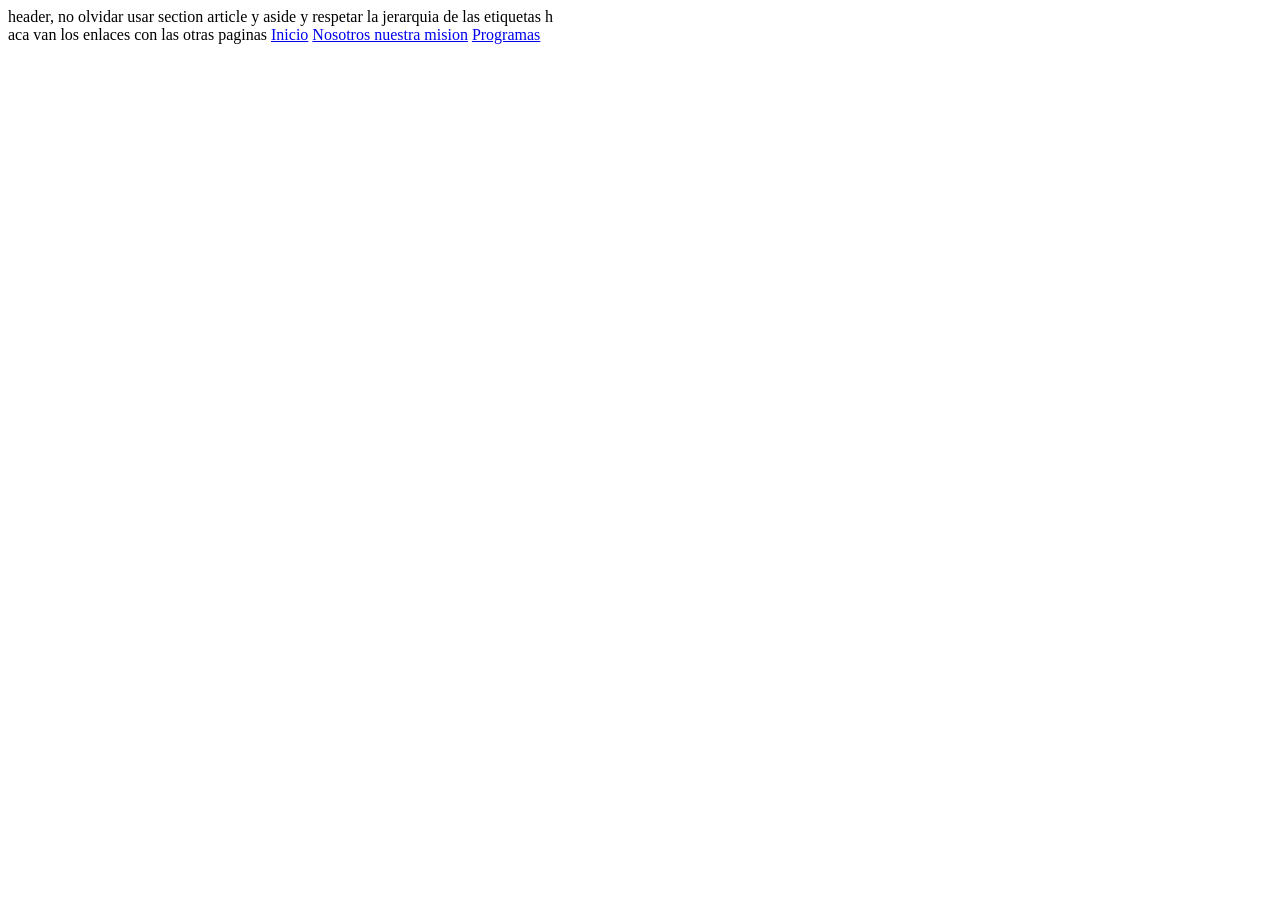
==== contacto.html @ 43a26a2b "se creo el repositorio y se crearon los templates basicos de las 4 paginas que se necesitan para el " ====
<!doctype html>
<html lang="es">
  <head>
    <meta charset="UTF-8" />
    <meta name="viewport" content="width=device-width, initial-scale=1.0" />
    <title>Document</title>
  </head>
  <body>
    <header>
      header, no olvidar usar section article y aside y respetar la jerarquia de
      las etiquetas h
    </header>
    <nav>
      aca van los enlaces con las otras paginas
      <a href="index.html">Inicio</a>
      <a href="nosotros.html">Nosotros nuestra mision</a>
      <a href="programas.html">Programas</a>
    </nav>
    <main></main>
    <footer></footer> 
  </body>
</html>
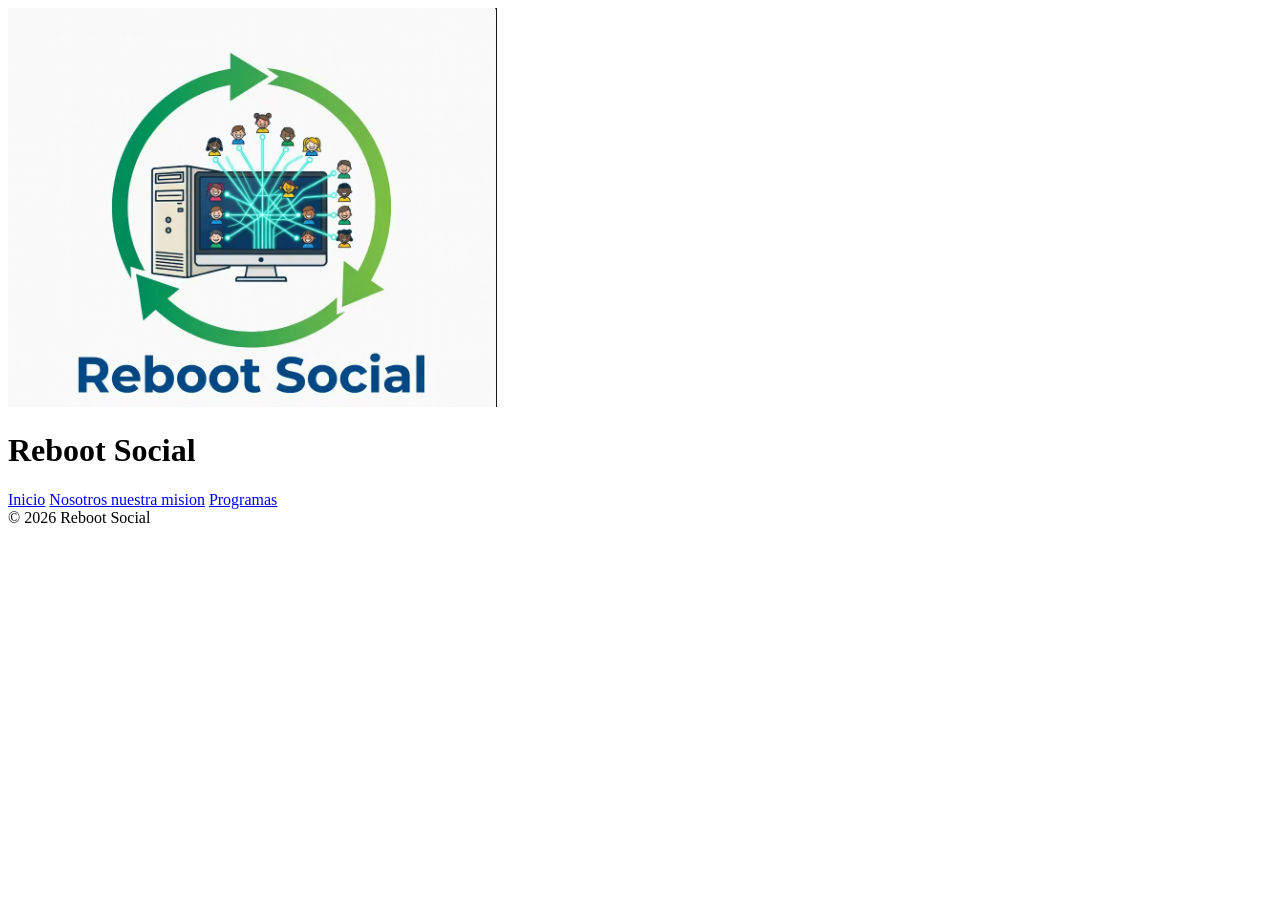
==== commit 683ecb17: "feat: se agrego la estructura basica del index.html" ====
--- a/contacto.html
+++ b/contacto.html
@@ -7,16 +7,16 @@
   </head>
   <body>
     <header>
-      header, no olvidar usar section article y aside y respetar la jerarquia de
-      las etiquetas h
+      <img src="imagenes/reboot_social_logo.png" alt="Logo de Reboot Social" />
+      <h1>Reboot Social</h1>
     </header>
     <nav>
-      aca van los enlaces con las otras paginas
       <a href="index.html">Inicio</a>
       <a href="nosotros.html">Nosotros nuestra mision</a>
       <a href="programas.html">Programas</a>
     </nav>
-    <main></main>
-    <footer></footer> 
+    <main>
+    </main>
+    <footer>© 2026 Reboot Social</footer> 
   </body>
 </html>
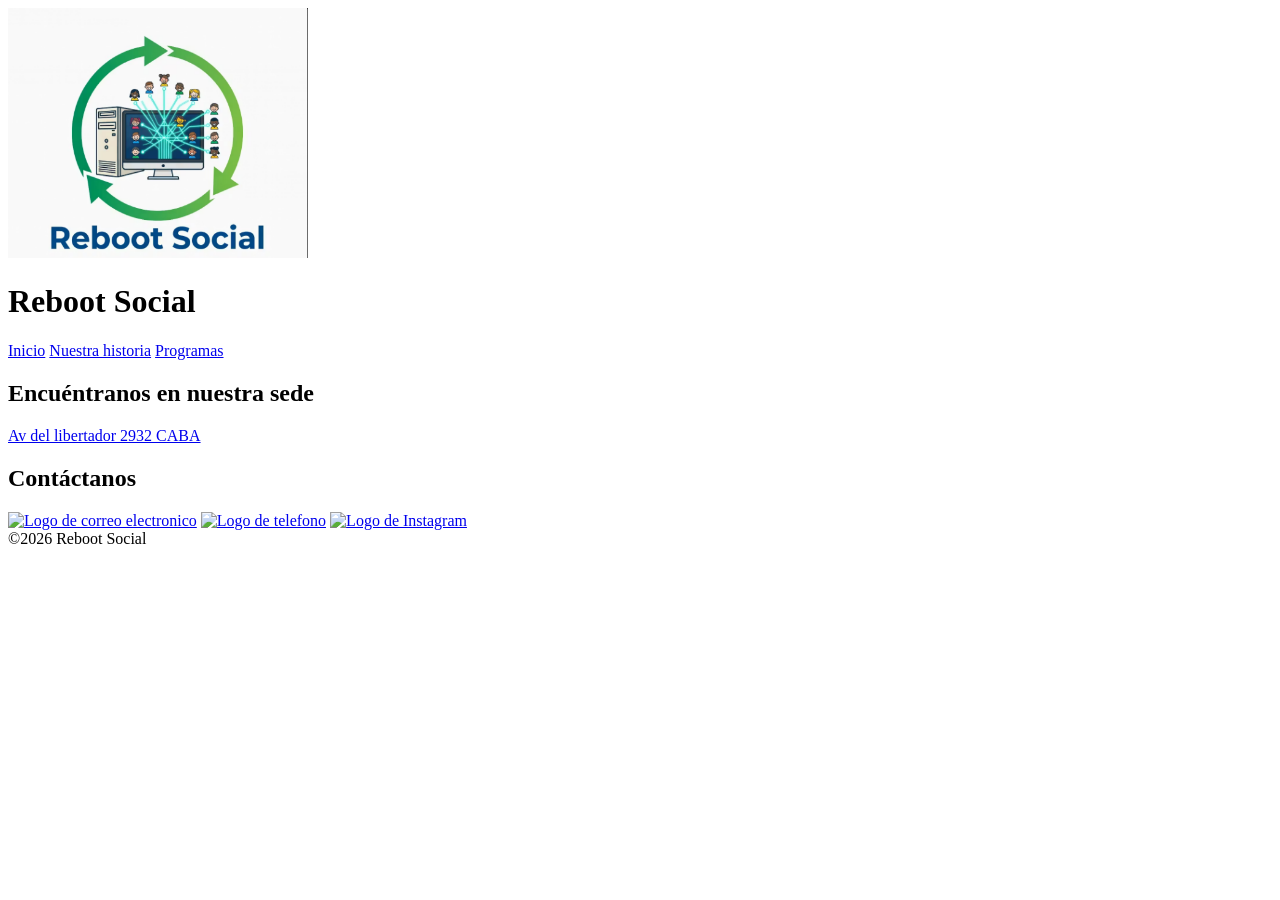
==== commit 36521d44: "feat: mejoro la estructura de contacto.html" ====
--- a/contacto.html
+++ b/contacto.html
@@ -1,22 +1,34 @@
 <!doctype html>
 <html lang="es">
   <head>
-    <meta charset="UTF-8" />
-    <meta name="viewport" content="width=device-width, initial-scale=1.0" />
-    <title>Document</title>
+    <meta charset="UTF-8"/>
+    <meta name="viewport" content="width=device-width, initial-scale=1.0"/>
+    <title>Contacto</title>
   </head>
   <body>
     <header>
-      <img src="imagenes/reboot_social_logo.png" alt="Logo de Reboot Social" />
+      <img src="imagenes/reboot_social_logo.png" alt="Logo de Reboot Social" width="300" height="250"/>
       <h1>Reboot Social</h1>
     </header>
     <nav>
       <a href="index.html">Inicio</a>
-      <a href="nosotros.html">Nosotros nuestra mision</a>
+      <a href="nosotros.html">Nuestra historia</a>
       <a href="programas.html">Programas</a>
     </nav>
     <main>
+      <section id="encuentranos">
+        <h2>Encuéntranos en nuestra sede</h2>
+        <a href="https://maps.app.goo.gl/ggtCFAtvBjFVR33N8" target="_blank">Av del libertador 2932 CABA</a>
+      </section>
+      <section id="contactanos">
+        <h2>Contáctanos</h2>
+        <a href="mailto:rebootsocial@org.ar">
+        <img src="imagenes/mail.png" alt="Logo de correo electronico"></a>
+        <a href="tel:+541143218765">
+        <img src="imagenes/telefono.png" alt="Logo de telefono"></a>
+        <a href="https://instagram.com" target="_blank"><img src="imagenes/ig.png" alt="Logo de Instagram"></a>
+      </section>
     </main>
-    <footer>© 2026 Reboot Social</footer> 
+    <footer>©2026 Reboot Social</footer> 
   </body>
 </html>
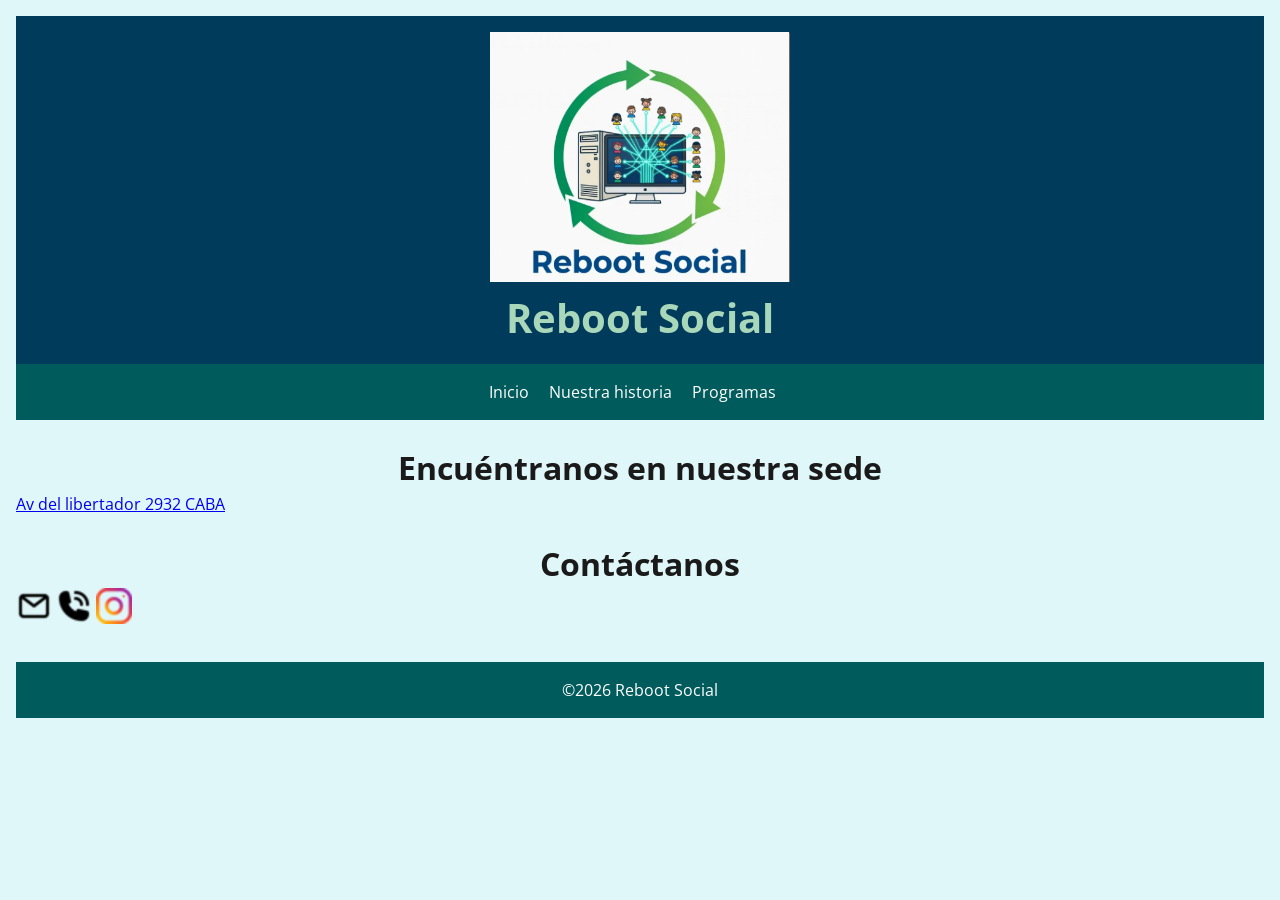
==== commit 7cee9464: "style: agrego variables CSS, reset, tipografía con Open Sans, estilos de header, nav con hover y foo" ====
--- a/contacto.html
+++ b/contacto.html
@@ -1,13 +1,25 @@
 <!doctype html>
 <html lang="es">
   <head>
-    <meta charset="UTF-8"/>
-    <meta name="viewport" content="width=device-width, initial-scale=1.0"/>
+    <meta charset="UTF-8" />
+    <meta name="viewport" content="width=device-width, initial-scale=1.0" />
+    <link rel="preconnect" href="https://fonts.googleapis.com" />
+    <link rel="preconnect" href="https://fonts.gstatic.com" crossorigin />
+    <link
+      href="https://fonts.googleapis.com/css2?family=Open+Sans:ital,wght@0,300..800;1,300..800&display=swap"
+      rel="stylesheet"
+    />
+    <link rel="stylesheet" href="css/style.css" />
     <title>Contacto</title>
   </head>
   <body>
     <header>
-      <img src="imagenes/reboot_social_logo.png" alt="Logo de Reboot Social" width="300" height="250"/>
+      <img
+        src="imagenes/reboot_social_logo.png"
+        alt="Logo de Reboot Social"
+        width="300"
+        height="250"
+      />
       <h1>Reboot Social</h1>
     </header>
     <nav>
@@ -18,17 +30,23 @@
     <main>
       <section id="encuentranos">
         <h2>Encuéntranos en nuestra sede</h2>
-        <a href="https://maps.app.goo.gl/ggtCFAtvBjFVR33N8" target="_blank">Av del libertador 2932 CABA</a>
+        <a href="https://maps.app.goo.gl/ggtCFAtvBjFVR33N8" target="_blank"
+          >Av del libertador 2932 CABA</a
+        >
       </section>
       <section id="contactanos">
         <h2>Contáctanos</h2>
         <a href="mailto:rebootsocial@org.ar">
-        <img src="imagenes/mail.png" alt="Logo de correo electronico"></a>
+          <img src="imagenes/mail.png" alt="Logo de correo electronico"
+        /></a>
         <a href="tel:+541143218765">
-        <img src="imagenes/telefono.png" alt="Logo de telefono"></a>
-        <a href="https://instagram.com" target="_blank"><img src="imagenes/ig.png" alt="Logo de Instagram"></a>
+          <img src="imagenes/telefono.png" alt="Logo de telefono"
+        /></a>
+        <a href="https://instagram.com" target="_blank"
+          ><img src="imagenes/ig.png" alt="Logo de Instagram"
+        /></a>
       </section>
     </main>
-    <footer>©2026 Reboot Social</footer> 
+    <footer>©2026 Reboot Social</footer>
   </body>
 </html>
--- a/css/style.css
+++ b/css/style.css
@@ -0,0 +1,78 @@
+:root{      
+--color-primario: #003B5C;
+--color-secundario: #005B5C;
+--color-acento: #A8D8B9;
+--color-fondo: #E0F7FA;
+--color-texto: #1A1A1A;
+--fuente-principal:"Open Sans" , sans-serif;
+
+}
+/* Estilos generales */
+* {
+    box-sizing: border-box;
+    margin: 0;
+    padding: 0;
+}
+/* Estilos para el cuerpo y texto */
+body{
+    font-family: var(--fuente-principal);
+    color: var(--color-texto);
+    background-color: var(--color-fondo);
+    line-height: 1.5;
+    font-size: 1rem;
+    max-width: 1500px;
+    margin: auto;
+    padding: 1rem;
+}
+/* Estilos para el encabezado y navegación */
+header {
+    padding: 1rem;
+    background-color: var(--color-primario);
+   text-align: center;
+}
+/* Estilos para el logo */
+.logo {
+    width: 150px;
+    height: auto;
+    margin-right: 1rem;
+}
+/* Estilos para la navegación */
+nav {
+    background-color: var(--color-secundario);
+    padding: 1rem;
+    text-align: center;
+}
+nav a {
+    color: white;
+    text-decoration: none;
+    margin-right: 1rem;
+}
+nav a:hover {
+    color: var(--color-acento);
+}
+/* Estilos para los titulos y subtitulos */
+h1 {
+    font-size: 2.5rem;
+    color: var(--color-acento);
+    text-align: center;
+}
+h2 {
+    font-size: 2rem;
+    margin-top: 1.5rem;
+    color: var(--color-texto);
+    text-align: center;
+}
+h3 {
+    font-size: 1.5rem;
+    margin-top: 1rem;
+    color: var(--color-texto);
+    text-align: center;
+}
+/* Estilos para el footer */
+footer {
+    background-color: var(--color-secundario);
+    color: white;
+    text-align: center;
+    padding: 1rem;
+    margin-top: 2rem;
+}
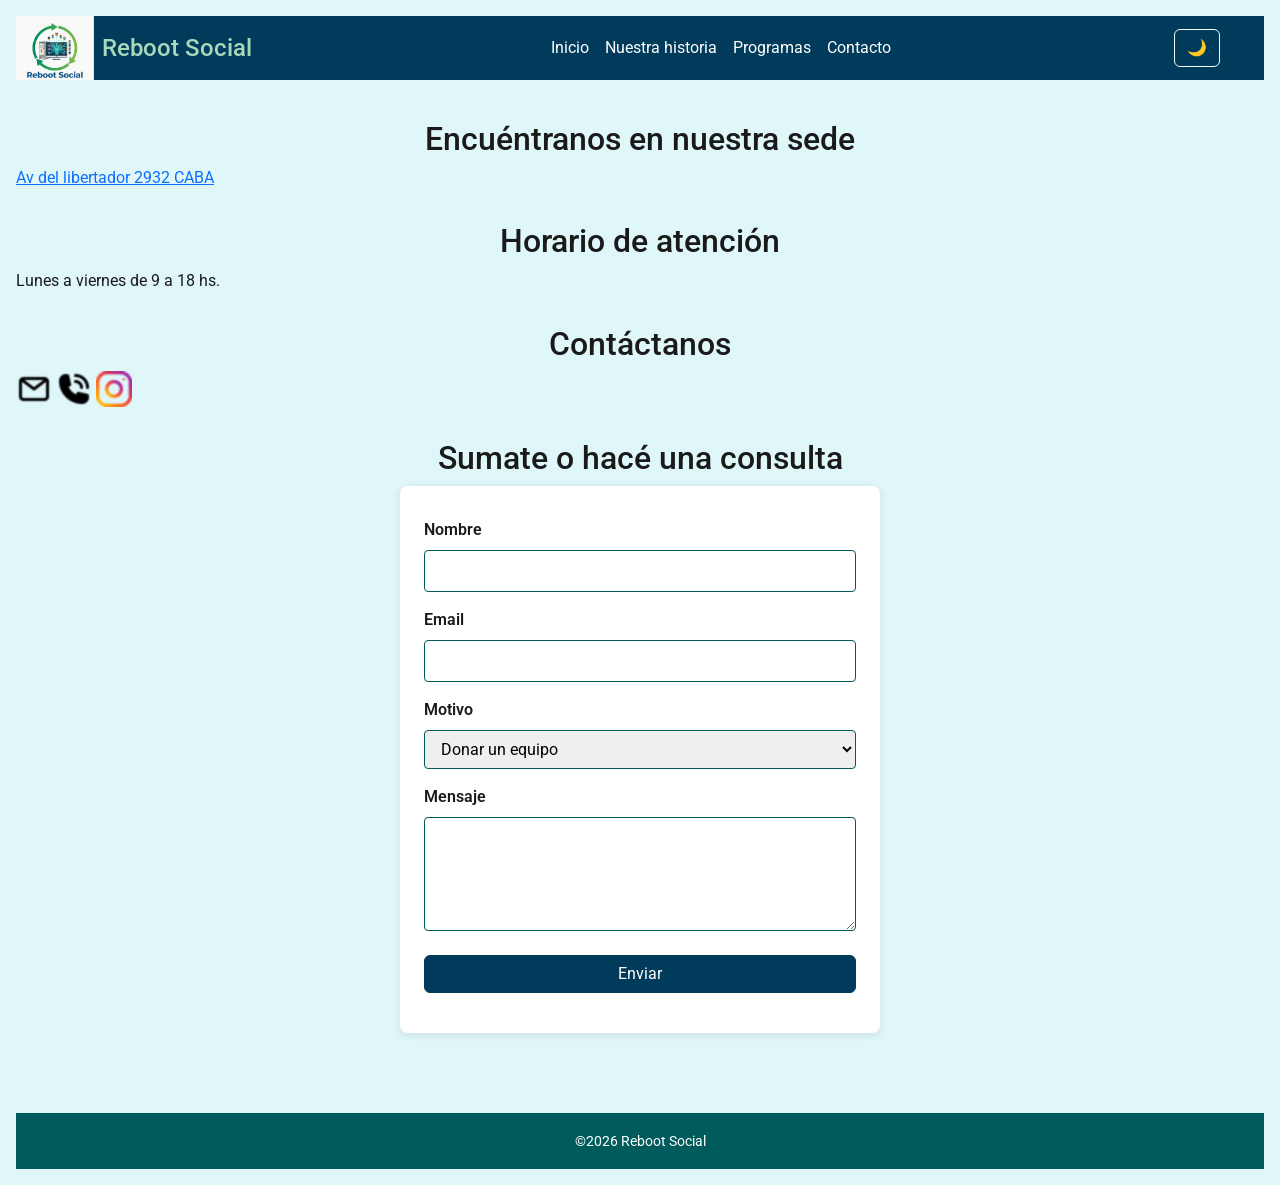
==== commit 92678e9a: "update contacto.html" ====
--- a/contacto.html
+++ b/contacto.html
@@ -6,47 +6,117 @@
     <link rel="preconnect" href="https://fonts.googleapis.com" />
     <link rel="preconnect" href="https://fonts.gstatic.com" crossorigin />
     <link
-      href="https://fonts.googleapis.com/css2?family=Open+Sans:ital,wght@0,300..800;1,300..800&display=swap"
+      href="https://fonts.googleapis.com/css2?family=Open+Sans:ital,wght@0,300..800;1,300..800&family=Roboto:ital,wght@0,100..900;1,100..900&display=swap"
       rel="stylesheet"
     />
-    <link rel="stylesheet" href="css/style.css" />
+    <link
+      href="https://cdn.jsdelivr.net/npm/bootstrap@5.3.3/dist/css/bootstrap.min.css"
+      rel="stylesheet"
+    />
+    <link rel="stylesheet" href="css/estilos.css" />
     <title>Contacto</title>
   </head>
   <body>
     <header>
-      <img
-        src="imagenes/reboot_social_logo.png"
-        alt="Logo de Reboot Social"
-        width="300"
-        height="250"
-      />
-      <h1>Reboot Social</h1>
+      <nav class="navbar navbar-expand-lg navbar-dark navbar_reboot">
+        <div class="container-fluid">
+          <a class="navbar-brand" href="index.html">
+            <img
+              class="logo"
+              src="imagenes/reboot_social_logo.png"
+              alt="Logo de Reboot Social"
+            />
+            <h1 class="titulo_sitio mb-0">Reboot Social</h1>
+          </a>
+          <button
+            class="navbar-toggler"
+            type="button"
+            data-bs-toggle="collapse"
+            data-bs-target="#nav_principal"
+            aria-controls="nav_principal"
+            aria-expanded="false"
+            aria-label="Mostrar navegación"
+          >
+            <span class="navbar-toggler-icon"></span>
+          </button>
+          <div class="collapse navbar-collapse" id="nav_principal">
+            <ul class="navbar-nav mx-auto">
+              <li class="nav-item">
+                <a class="nav-link" href="index.html">Inicio</a>
+              </li>
+              <li class="nav-item">
+                <a class="nav-link" href="nosotros.html">Nuestra historia</a>
+              </li>
+              <li class="nav-item">
+                <a class="nav-link" href="programas.html">Programas</a>
+              </li>
+              <li class="nav-item">
+                <a class="nav-link" href="contacto.html">Contacto</a>
+              </li>
+            </ul>
+          </div>
+          <button
+            id="btn_modo_oscuro"
+            class="btn btn-outline-light btn_modo_oscuro"
+            type="button"
+          >
+            🌙
+          </button>
+        </div>
+      </nav>
     </header>
-    <nav>
-      <a href="index.html">Inicio</a>
-      <a href="nosotros.html">Nuestra historia</a>
-      <a href="programas.html">Programas</a>
-    </nav>
     <main>
       <section id="encuentranos">
         <h2>Encuéntranos en nuestra sede</h2>
-        <a href="https://maps.app.goo.gl/ggtCFAtvBjFVR33N8" target="_blank"
+        <a
+          href="https://maps.app.goo.gl/ggtCFAtvBjFVR33N8"
+          target="_blank"
+          rel="noopener noreferrer"
           >Av del libertador 2932 CABA</a
         >
+      </section>
+      <section id="horarios">
+        <h2>Horario de atención</h2>
+        <p>Lunes a viernes de 9 a 18 hs.</p>
       </section>
       <section id="contactanos">
         <h2>Contáctanos</h2>
         <a href="mailto:rebootsocial@org.ar">
-          <img src="imagenes/mail.png" alt="Logo de correo electronico"
+          <img src="imagenes/mail.png" alt="Logo de correo electrónico"
         /></a>
         <a href="tel:+541143218765">
-          <img src="imagenes/telefono.png" alt="Logo de telefono"
+          <img src="imagenes/telefono.png" alt="Logo de teléfono"
         /></a>
-        <a href="https://instagram.com" target="_blank"
+        <a href="https://instagram.com" target="_blank" rel="noopener noreferrer"
           ><img src="imagenes/ig.png" alt="Logo de Instagram"
         /></a>
       </section>
+      <section id="formulario">
+        <h2>Sumate o hacé una consulta</h2>
+        <form class="formulario_contacto">
+          <label for="nombre">Nombre</label>
+          <input type="text" id="nombre" name="nombre" required />
+
+          <label for="email">Email</label>
+          <input type="email" id="email" name="email" required />
+
+          <label for="motivo">Motivo</label>
+          <select id="motivo" name="motivo">
+            <option value="donar">Donar un equipo</option>
+            <option value="voluntario">Ser voluntario</option>
+            <option value="consulta">Consulta general</option>
+          </select>
+
+          <label for="mensaje">Mensaje</label>
+          <textarea id="mensaje" name="mensaje" rows="4" required></textarea>
+
+          <button type="submit" class="btn btn-primary">Enviar</button>
+          <p class="mensaje_confirmacion" id="mensaje_confirmacion"></p>
+        </form>
+      </section>
     </main>
-    <footer>©2026 Reboot Social</footer>
+    <footer><small>©2026 Reboot Social</small></footer>
+    <script src="https://cdn.jsdelivr.net/npm/bootstrap@5.3.3/dist/js/bootstrap.bundle.min.js"></script>
+    <script src="js/main.js"></script>
   </body>
 </html>
--- a/css/estilos.css
+++ b/css/estilos.css
@@ -0,0 +1,248 @@
+:root{      
+--color-primario: #003B5C;
+--color-secundario: #005B5C;
+--color-acento: #A8D8B9;
+--color-fondo: #E0F7FA;
+--color-texto: #1A1A1A;
+--fuente-principal:"Roboto" , sans-serif;
+
+}
+/* Estilos generales */
+* {
+    box-sizing: border-box;
+    margin: 0;
+    padding: 0;
+}
+/* Estilos para el cuerpo y texto */
+body{
+    font-family: var(--fuente-principal);
+    color: var(--color-texto);
+    background-color: var(--color-fondo);
+    line-height: 1.5;
+    font-size: 1rem;
+    max-width: 1500px;
+    margin: auto;
+    padding: 1rem;
+}
+/* Estilos para el layout principal */
+main {
+    padding: 1rem 0;
+}
+section,
+article {
+    margin-bottom: 2rem;
+}
+p {
+    margin-bottom: 1rem;
+}
+/* Estilos para el encabezado y navegación */
+header {
+    position: sticky;
+    top: 0;
+    z-index: 1000;
+}
+/* Estilos para las listas */
+.listas {
+    display: block;
+    margin-block: 1em;
+    padding-inline-start: 40px;
+}
+
+.listas li {
+    display: list-item;
+}
+/* Estilos para el logo */
+.logo {
+    height: 100%;
+    width: auto;
+}
+/* Estilos para los titulos y subtitulos */
+h1 {
+    font-size: 2.5rem;
+    color: var(--color-acento);
+    text-align: center;
+}
+h2 {
+    font-size: 2rem;
+    margin-top: 1.5rem;
+    color: var(--color-texto);
+    text-align: center;
+}
+h3 {
+    font-size: 1.5rem;
+    margin-top: 1rem;
+    color: var(--color-secundario);
+    text-align: center;
+}
+/* Flexbox */
+.chips_reciclaje {
+    display: flex;
+    flex-wrap: wrap;
+    gap: 1rem;
+    list-style: none;
+}
+.chip_reciclaje {
+    flex: 1 1 150px;
+    background-color: var(--color-acento);
+    color: var(--color-texto);
+    text-align: center;
+    padding: 0.75rem 1rem;
+    border-radius: 8px;
+    font-weight: 600;
+}
+/* Posicionamiento */
+.hero_inicio {
+    position: relative;
+    height: 380px;
+    padding: 0;
+    overflow: hidden;
+}
+.hero_imagen {
+    position: absolute;
+    inset: 0;
+    width: 100%;
+    height: 100%;
+    object-fit: cover;
+}
+.hero_texto {
+    position: absolute;
+    left: 0;
+    bottom: 0;
+    width: 100%;
+    padding: 1.5rem;
+    background: linear-gradient(to top, rgba(0, 0, 0, 0.75), transparent);
+    color: white;
+}
+.hero_texto h2 {
+    color: white;
+    text-align: left;
+    margin-top: 0;
+}
+@media (max-width: 576px) {
+    .hero_texto h2 {
+        font-size: 1.4rem;
+    }
+}
+.hero_texto p {
+    margin: 0;
+}
+.imagen_programa {
+    position: relative;
+    display: inline-block;
+}
+.badge_programa {
+    position: absolute;
+    top: 0.75rem;
+    right: 0.75rem;
+}
+/* Bootstrap - personalizaciones */
+.navbar_reboot {
+    background-color: var(--color-primario);
+    padding-top: 0;
+    padding-bottom: 0;
+}
+.navbar_reboot .container-fluid {
+    padding-left: 0;
+}
+.navbar_reboot .navbar-brand {
+    display: flex;
+    align-items: center;
+    gap: 0.5rem;
+    height: 64px;
+    padding-top: 0;
+    padding-bottom: 0;
+}
+.titulo_sitio {
+    font-size: 1.5rem;
+    text-align: left;
+}
+.navbar_reboot .navbar-nav .nav-link {
+    color: white;
+}
+.navbar_reboot .navbar-nav .nav-link:hover {
+    color: var(--color-acento);
+}
+.card_organizador {
+    text-align: center;
+}
+.btn_modo_oscuro {
+    margin-right: 2rem;
+    flex-shrink: 0;
+}
+.imagen_personal {
+    width: 100%;
+    aspect-ratio: 2 / 3;
+    object-fit: cover;
+}
+/* Estilos para el formulario de contacto */
+.formulario_contacto {
+    display: flex;
+    flex-direction: column;
+    gap: 0.5rem;
+    max-width: 480px;
+    margin: 0 auto;
+    padding: 1.5rem;
+    background-color: white;
+    border-radius: 8px;
+    box-shadow: 0 2px 8px rgba(0, 0, 0, 0.1);
+}
+.formulario_contacto label {
+    font-weight: 600;
+    margin-top: 0.5rem;
+}
+.formulario_contacto input,
+.formulario_contacto select,
+.formulario_contacto textarea {
+    padding: 0.5rem 0.75rem;
+    border: 1px solid var(--color-secundario);
+    border-radius: 4px;
+    font-family: inherit;
+    font-size: 1rem;
+}
+.formulario_contacto input:focus,
+.formulario_contacto select:focus,
+.formulario_contacto textarea:focus {
+    outline: 2px solid var(--color-primario);
+    outline-offset: 1px;
+}
+.formulario_contacto button[type="submit"] {
+    margin-top: 1rem;
+    background-color: var(--color-primario);
+    border-color: var(--color-primario);
+}
+.mensaje_confirmacion {
+    margin: 0.5rem 0 0;
+    text-align: center;
+    color: var(--color-secundario);
+    font-weight: 600;
+}
+/* Estilos para el footer */
+footer {
+    background-color: var(--color-secundario);
+    color: white;
+    text-align: center;
+    padding: 1rem;
+    margin-top: 2rem;
+}
+/* Modo oscuro */
+body.oscuro {
+    background-color: #1a1a1a;
+    color: #f5f5f5;
+}
+body.oscuro h2,
+body.oscuro h3:not(.card-title) {
+    color: #f5f5f5;
+}
+body.oscuro .formulario_contacto {
+    background-color: #2a2a2a;
+}
+body.oscuro .formulario_contacto input,
+body.oscuro .formulario_contacto select,
+body.oscuro .formulario_contacto textarea {
+    background-color: #1a1a1a;
+    color: #f5f5f5;
+    border-color: var(--color-acento);
+}
+body.oscuro .mensaje_confirmacion {
+    color: var(--color-acento);
+}
